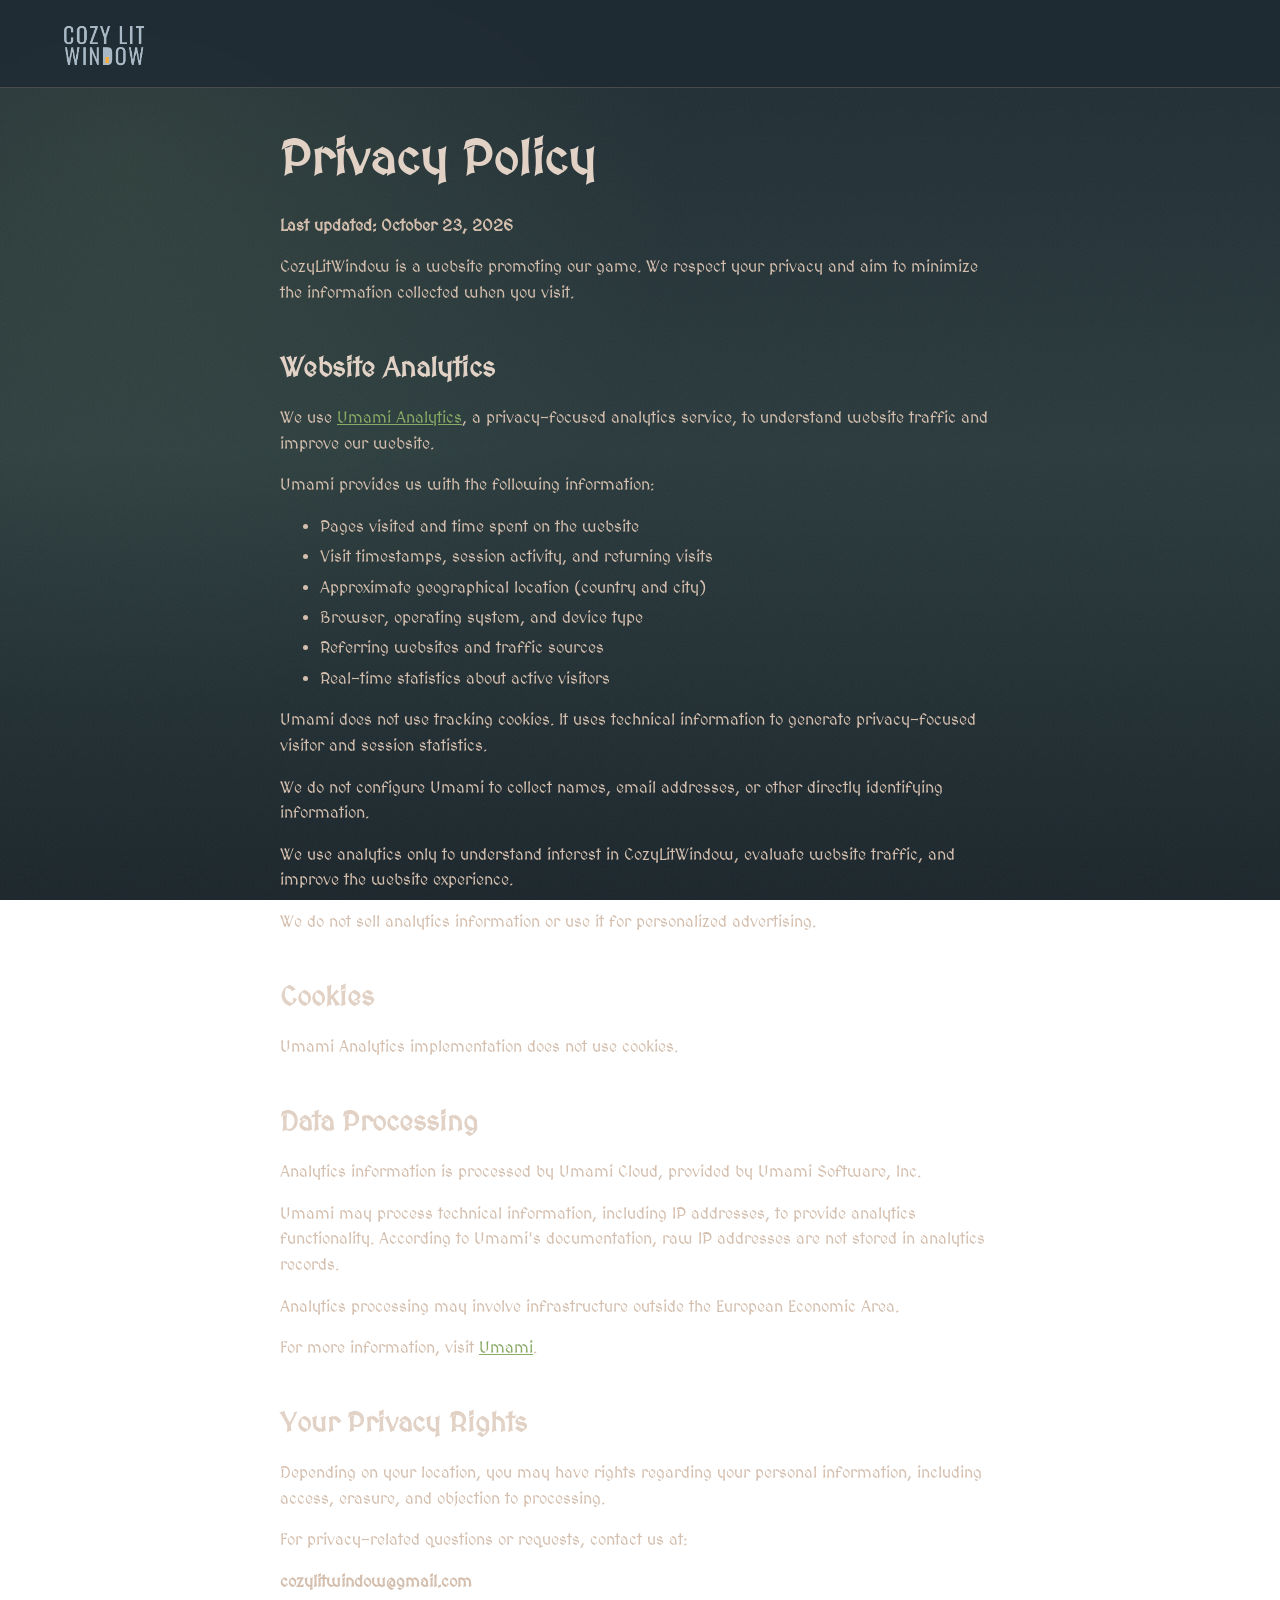
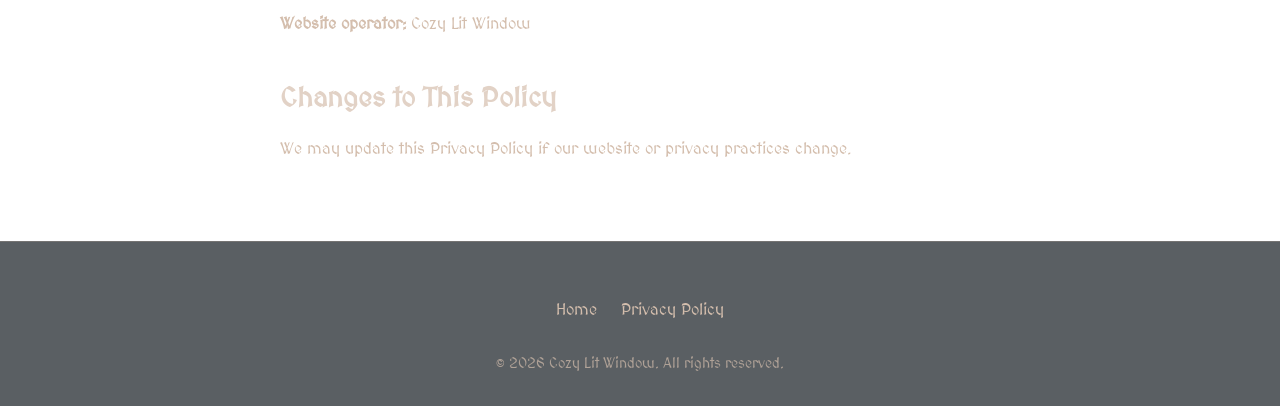
==== privacy/index.html @ b7e92689 "Add privacy page" ====
<!doctype html>
<html lang="en">

<head>
  <meta charset="UTF-8">
  <link rel="apple-touch-icon" sizes="180x180" href="/public/favicon_io/apple-touch-icon.png">
  <link rel="icon" type="image/png" sizes="32x32" href="/public/favicon_io/favicon-32x32.png">
  <link rel="icon" type="image/png" sizes="16x16" href="/public/favicon_io/favicon-16x16.png">
  <link rel="manifest" href="/public/favicon_io/site.webmanifest">
  <meta name="viewport" content="width=device-width, initial-scale=1.0">
  <title>Privacy Policy — Cozy Lit Window</title>
  <meta name="description" content="Privacy Policy for the CozyLitWindow website.">
  <meta name="theme-color" content="#1f2b33">
  <link rel="stylesheet" href="/styles.css">
</head>

<body>

  <header class="site-header scrolled" id="site-header">
    <a class="brand" href="/" aria-label="Cozy Lit Window — home">
      <img src="/public/assets/Main_Logo_Inverted.png" alt="Cozy Lit Window">
    </a>
  </header>

  <main id="top" class="policy">
    <h1>Privacy Policy</h1>
    <p><strong>Last updated: October 23, 2026</strong></p>

    <p>CozyLitWindow is a website promoting our game. We respect your privacy and aim to minimize the information collected when you visit.</p>

    <h2>Website Analytics</h2>
    <p>We use <a href="https://umami.is/" target="_blank" rel="noopener">Umami Analytics</a>, a privacy-focused analytics service, to understand website traffic and improve our website.</p>
    <p>Umami provides us with the following information:</p>
    <ul>
      <li>Pages visited and time spent on the website</li>
      <li>Visit timestamps, session activity, and returning visits</li>
      <li>Approximate geographical location (country and city)</li>
      <li>Browser, operating system, and device type</li>
      <li>Referring websites and traffic sources</li>
      <li>Real-time statistics about active visitors</li>
    </ul>
    <p>Umami does not use tracking cookies. It uses technical information to generate privacy-focused visitor and session statistics.</p>
    <p>We do not configure Umami to collect names, email addresses, or other directly identifying information.</p>
    <p>We use analytics only to understand interest in CozyLitWindow, evaluate website traffic, and improve the website experience.</p>
    <p>We do not sell analytics information or use it for personalized advertising.</p>

    <h2>Cookies</h2>
    <p>Umami Analytics implementation does not use cookies.</p>

    <h2>Data Processing</h2>
    <p>Analytics information is processed by Umami Cloud, provided by Umami Software, Inc.</p>
    <p>Umami may process technical information, including IP addresses, to provide analytics functionality. According to Umami's documentation, raw IP addresses are not stored in analytics records.</p>
    <p>Analytics processing may involve infrastructure outside the European Economic Area.</p>
    <p>For more information, visit <a href="https://umami.is/" target="_blank" rel="noopener">Umami</a>.</p>

    <h2>Your Privacy Rights</h2>
    <p>Depending on your location, you may have rights regarding your personal information, including access, erasure, and objection to processing.</p>
    <p>For privacy-related questions or requests, contact us at:</p>
    <p><strong>cozylitwindow@gmail.com</strong></p>
    <p><strong>Website operator:</strong> Cozy Lit Window</p>

    <h2>Changes to This Policy</h2>
    <p>We may update this Privacy Policy if our website or privacy practices change.</p>
  </main>

  <footer class="site-footer">
    <nav aria-label="Footer">
      <a href="/">Home</a>
      <a href="/privacy">Privacy Policy</a>
    </nav>
    <p class="copyright">&copy; 2026 Cozy Lit Window. All rights reserved.</p>
  </footer>

</body>

</html>
---- styles.css ----
@font-face {
  font-family: "MedievalSharp";
  src: url("fonts/MedievalSharp-Regular.ttf") format("truetype");
  font-style: normal;
  font-weight: 400;
  font-display: swap;
}

:root {
  --sand: #d4bead;
  --sand-soft: #e2d2c6;
  --moss: #89ab66;
  --slate: #495a58;
  --deep: #1f2b33;
  --edge: rgba(212, 190, 173, 0.22);
  --header-h: 5.5rem;
}

* { box-sizing: border-box; }

html { scroll-behavior: smooth; scroll-padding-top: var(--header-h); }

body {
  margin: 0;
  font-family: "MedievalSharp", Georgia, serif;
  color: var(--sand);
  line-height: 1.6;
  background:
    radial-gradient(circle at 10% 18%, rgba(137, 171, 102, 0.12), transparent 40%),
    linear-gradient(180deg, #1f2b33 0%, #2a3a3d 50%, #1a252b 100%);
  background-attachment: fixed;
}

/* subtle grain texture */
body::before {
  content: "";
  position: fixed;
  inset: 0;
  z-index: 0;
  pointer-events: none;
  opacity: 0.06;
  background-image: url("data:image/svg+xml;utf8,<svg xmlns='http://www.w3.org/2000/svg' width='160' height='160'><filter id='n'><feTurbulence type='fractalNoise' baseFrequency='0.8' numOctaves='2'/></filter><rect width='100%' height='100%' filter='url(%23n)'/></svg>");
}

main, .site-footer { position: relative; z-index: 1; }

a { color: inherit; }
img { display: block; max-width: 100%; height: auto; }

:focus-visible { outline: 2px solid var(--moss); outline-offset: 3px; }

.skip-link {
  position: fixed;
  left: 1rem;
  top: -4rem;
  z-index: 100;
  padding: 0.5rem 1rem;
  background: var(--deep);
  color: var(--sand);
}
.skip-link:focus { top: 1rem; }

/* HEADER */

.site-header {
  position: fixed;
  inset: 0 0 auto 0;
  z-index: 50;
  height: var(--header-h);
  padding: 0 clamp(1rem, 4vw, 3rem);
  display: flex;
  align-items: center;
  justify-content: space-between;
  transition: background-color 250ms ease;
}

.site-header.scrolled {
  background: rgba(31, 43, 51, 0.85);
  backdrop-filter: blur(8px);
  border-bottom: 1px solid var(--edge);
}

.brand {
  display: inline-flex;
  align-items: center;
  gap: 0.6rem;
  text-decoration: none;
  font-size: 1.1rem;
  letter-spacing: 0.04em;
  color: var(--sand-soft);
  text-shadow: 0 1px 8px rgba(0, 0, 0, 0.6);
}
.brand { position: relative; z-index: 1; }
.brand img {
  height: calc(var(--header-h) - 1rem);
  width: auto;
  object-fit: contain;
  filter: none;
  animation: logo-in 900ms ease-out both;
  transition: transform 250ms ease, filter 250ms ease;
}
.brand:hover img, .brand:focus-visible img {
  transform: scale(1.05);
  filter: drop-shadow(0 0 14px rgba(137, 171, 102, 0.55));
}
.brand:focus-visible { outline: 2px solid var(--moss); outline-offset: 4px; border-radius: 6px; }

.site-header > * { position: relative; z-index: 1; }

@keyframes logo-in {
  from { opacity: 0; transform: translateX(-12px); }
  to { opacity: 1; transform: none; }
}
@media (prefers-reduced-motion: reduce) {
  .brand img { animation: none; transition: none; }
}

.header-actions { display: flex; align-items: center; gap: 1rem; font-size: 1.15rem; }
.contact-link {
  display: inline-flex;
  align-items: center;
  min-height: 3rem;
  padding: 0 0.75rem;
  letter-spacing: 0.06em;
  text-decoration: none;
  color: var(--sand-soft);
  text-shadow: 0 1px 8px rgba(0, 0, 0, 0.6);
}
.contact-link:hover { color: var(--moss); }
.contact-link:focus-visible { outline: 2px solid var(--moss); outline-offset: 2px; color: var(--moss); }
.contact-link .ext-arrow { margin-left: 0.25em; font-size: 0.7em; opacity: 0.7; }
@media (max-width: 480px) {
  .header-actions { gap: 0.25rem; font-size: 1rem; }
  .contact-link, .info-toggle { padding: 0 0.5rem; white-space: nowrap; }
}

.info-menu { position: relative; }

.info-toggle {
  display: inline-flex;
  align-items: center;
  gap: 0.35rem;
  min-height: 3rem;
  padding: 0 0.75rem;
  font: inherit;
  letter-spacing: 0.06em;
  color: var(--sand-soft);
  background: none;
  border: 0;
  cursor: pointer;
  text-shadow: 0 1px 8px rgba(0, 0, 0, 0.6);
}
.info-toggle svg {
  width: 1.15rem;
  height: 1.15rem;
  fill: none;
  stroke: currentColor;
  stroke-width: 2;
  transition: transform 200ms ease;
}
.info-toggle[aria-expanded="true"] svg { transform: rotate(180deg); }
.info-toggle:hover { color: var(--moss); }

.info-panel {
  position: absolute;
  right: 0;
  top: calc(100% + 0.4rem);
  min-width: 14rem;
  padding: 0.75rem 1rem 1rem;
  background: rgba(31, 43, 51, 0.97);
  border: 1px solid var(--edge);
  box-shadow: 0 18px 40px rgba(0, 0, 0, 0.45);
}
.info-panel[hidden] { display: none; }
.info-heading {
  margin: 0.5rem 0 0.25rem;
  font-size: 0.8rem;
  text-transform: uppercase;
  letter-spacing: 0.15em;
  color: var(--moss);
}
.info-panel a {
  display: block;
  padding: 0.35rem 0;
  text-decoration: none;
  color: var(--sand-soft);
}
.info-panel a:hover { color: var(--moss); }

/* HERO */

.hero {
  position: relative;
  min-height: 100vh;
  min-height: 100svh;
  display: flex;
  align-items: flex-end;
  justify-content: center;
  text-align: center;
  padding: calc(var(--header-h) + 1rem) 1.25rem 4.5rem;
  overflow: hidden;
  background: var(--deep);
}

.hero-bg {
  position: absolute;
  inset: 0;
  background: url("public/assets/library_hero.png") center / cover no-repeat;
}
.hero-bg::after {
  content: "";
  position: absolute;
  inset: 0;
  background: linear-gradient(to bottom, rgba(31, 43, 51, 0.55), rgba(31, 43, 51, 0.15) 30%, rgba(31, 43, 51, 0.65) 75%, #1f2b33 100%);
}

.hero-content {
  position: relative;
  z-index: 2;
  width: 100%;
  max-width: 40rem;
  text-shadow: 0 2px 16px rgba(0, 0, 0, 0.7);
}

.eyebrow {
  margin: 0;
  color: var(--moss);
  text-transform: uppercase;
  letter-spacing: 0.2em;
  font-size: 0.85rem;
}

/* the key art already carries the title logo; keep the h1 for assistive tech/SEO */
.hero h1 {
  position: absolute;
  width: 1px;
  height: 1px;
  margin: -1px;
  overflow: hidden;
  clip-path: inset(50%);
  white-space: nowrap;
}

.tagline {
  margin: 0 auto 1.25rem;
  font-size: clamp(1.05rem, 2.2vw, 1.35rem);
  color: var(--sand-soft);
}

.signup {
  padding: 1rem 1.25rem;
  background: rgba(31, 43, 51, 0.72);
  border: 1px solid var(--edge);
  backdrop-filter: blur(6px);
  text-shadow: none;
}
.signup-title {
  margin: 0 0 0.5rem;
  text-transform: uppercase;
  letter-spacing: 0.15em;
  font-size: 0.85rem;
  color: var(--moss);
}
.octupus-form { min-height: 4.5rem; }
.signup-footnote {
  margin: 0.5rem 0 0;
  font-size: 0.85rem;
  color: #c7cfbf;
}

.scroll-indicator {
  position: absolute;
  bottom: 1.25rem;
  left: 50%;
  z-index: 2;
  width: 1.6rem;
  height: 2.6rem;
  margin-left: -0.8rem;
  border: 2px solid var(--sand-soft);
  border-radius: 1rem;
  opacity: 0.7;
}
.scroll-indicator span {
  position: absolute;
  top: 0.5rem;
  left: 50%;
  width: 4px;
  height: 8px;
  margin-left: -2px;
  border-radius: 2px;
  background: var(--sand-soft);
  animation: scroll-dot 1.8s ease-in-out infinite;
}
@keyframes scroll-dot {
  0% { transform: translateY(0); opacity: 1; }
  80%, 100% { transform: translateY(0.9rem); opacity: 0; }
}

/* Touch devices: bouncing chevron instead of a mouse */
@media (hover: none), (pointer: coarse) {
  .scroll-indicator {
    width: 2.75rem;
    height: 2.75rem;
    margin-left: -1.375rem;
    border: 0;
    border-radius: 0;
  }
  .scroll-indicator span {
    top: 50%;
    width: 14px;
    height: 14px;
    margin: -10px 0 0 -7px;
    border-radius: 0;
    background: none;
    border-right: 2px solid var(--sand-soft);
    border-bottom: 2px solid var(--sand-soft);
    transform: rotate(45deg);
    animation: scroll-chevron 1.6s ease-in-out infinite;
  }
}
@keyframes scroll-chevron {
  0%, 100% { transform: translateY(-4px) rotate(45deg); opacity: 0.4; }
  50% { transform: translateY(6px) rotate(45deg); opacity: 1; }
}

/* OVERVIEW */

.overview { padding: clamp(4rem, 12vw, 9rem) 1.5rem; }
.overview-inner { max-width: 42rem; margin: 0 auto; text-align: center; }
.overview h2 {
  margin: 0.5rem 0 1.5rem;
  font-weight: 400;
  font-size: clamp(1.9rem, 4.5vw, 3rem);
  line-height: 1.15;
  color: var(--sand-soft);
}
.overview p { font-size: 1.1rem; }

/* GALLERY */

.gallery { padding: 0 clamp(1rem, 4vw, 3rem) clamp(4rem, 10vw, 8rem); }

.shots {
  list-style: none;
  margin: 0 auto;
  padding: 0;
  max-width: 1400px;
  display: grid;
  grid-template-columns: repeat(12, 1fr);
  gap: clamp(1rem, 3vw, 2.5rem);
}
.shots li { grid-column: span 12; }

/* alternating layout: wide, then an offset pair, repeat */
@media (min-width: 900px) {
  .shots li:nth-child(4n + 1),
  .shots li:nth-child(4n) { grid-column: 1 / -1; }
  .shots li:nth-child(4n + 2) { grid-column: 1 / span 7; }
  .shots li:nth-child(4n + 3) { grid-column: 8 / span 5; align-self: end; }
}

.shot {
  display: block;
  width: 100%;
  padding: 0;
  border: 1px solid var(--edge);
  background: var(--deep);
  cursor: zoom-in;
  overflow: hidden;
  box-shadow: 0 18px 40px rgba(0, 0, 0, 0.4);
}
.shot img {
  width: 100%;
  aspect-ratio: 16 / 9;
  object-fit: contain;
  transition: transform 500ms ease, filter 300ms ease;
}
.shot:hover img { transform: scale(1.02); filter: brightness(1.08); }

/* REVEAL */

.reveal { opacity: 0; transform: translateY(18px); transition: opacity 700ms ease, transform 700ms ease; }
.reveal.in { opacity: 1; transform: none; }

/* FOOTER */

.site-footer {
  padding: 3rem 1.5rem 2rem;
  text-align: center;
  border-top: 1px solid var(--edge);
  background: rgba(20, 28, 33, 0.7);
}
.footer-logos { display: flex; align-items: center; justify-content: center; gap: 2rem; margin: 0 auto 1.5rem; }
.site-footer .footer-company-logo { width: min(12rem, 40vw); height: auto; }
.site-footer .footer-game-logo { width: 5rem; height: 5rem; object-fit: contain; }
.site-footer nav { display: flex; flex-wrap: wrap; justify-content: center; gap: 0.5rem 1.5rem; }
.site-footer nav a { text-decoration: none; padding: 0.4rem 0; }
.site-footer nav a:hover { color: var(--moss); }
.copyright { margin: 1.5rem 0 0; font-size: 0.85rem; opacity: 0.7; }

/* PRIVACY POLICY PAGE */

.policy {
  max-width: 48rem;
  margin: 0 auto;
  padding: calc(var(--header-h) + 2rem) 1.5rem 4rem;
  min-height: 70vh;
  overflow-wrap: anywhere;
}
.policy h1 { font-size: clamp(2rem, 6vw, 3rem); color: var(--sand-soft); margin: 0 0 0.5rem; }
.policy h2 { font-size: clamp(1.3rem, 4vw, 1.7rem); color: var(--sand-soft); margin: 2.5rem 0 0.5rem; }
.policy a { color: var(--moss); }
.policy li { margin-bottom: 0.3rem; }

/* LIGHTBOX */

.lightbox {
  width: 100vw;
  height: 100vh;
  height: 100dvh;
  max-width: none;
  max-height: none;
  margin: 0;
  padding: 0;
  border: 0;
  background: rgba(10, 14, 17, 0.94);
  align-items: center;
  justify-content: center;
}
.lightbox[open] { display: flex; }
.lightbox::backdrop { background: rgba(10, 14, 17, 0.94); }
.lightbox img {
  max-width: 94vw;
  max-height: 88vh;
  width: auto;
  height: auto;
  object-fit: contain;
}
.lb-close, .lb-nav {
  position: absolute;
  background: rgba(31, 43, 51, 0.6);
  border: 1px solid var(--edge);
  color: var(--sand-soft);
  font: inherit;
  cursor: pointer;
  width: 3rem;
  height: 3rem;
  font-size: 2rem;
  line-height: 1;
  border-radius: 50%;
}
.lb-close:hover, .lb-nav:hover { color: var(--moss); }
.lb-close { top: 1rem; right: 1rem; }
.lb-nav { top: 50%; margin-top: -1.5rem; }
.lb-prev { left: 1rem; }
.lb-next { right: 1rem; }

/* RESPONSIVE */

@media (max-width: 768px) {
  /* show the whole key-art logo as a band instead of cropping it */
  .hero { align-items: flex-start; padding-top: 17.5rem; }
  .hero-bg { bottom: auto; height: 20rem; background-size: auto 100%; background-position: 50% 0; }
  .hero-bg::after { background: linear-gradient(to bottom, rgba(31, 43, 51, 0.5), transparent 25%, transparent 60%, #1f2b33 100%); }
  .lb-nav { top: auto; bottom: 1rem; margin-top: 0; }
}

@media (prefers-reduced-motion: reduce) {
  html { scroll-behavior: auto; }
  .scroll-indicator span { animation: none !important; }
  * { transition: none !important; }
}
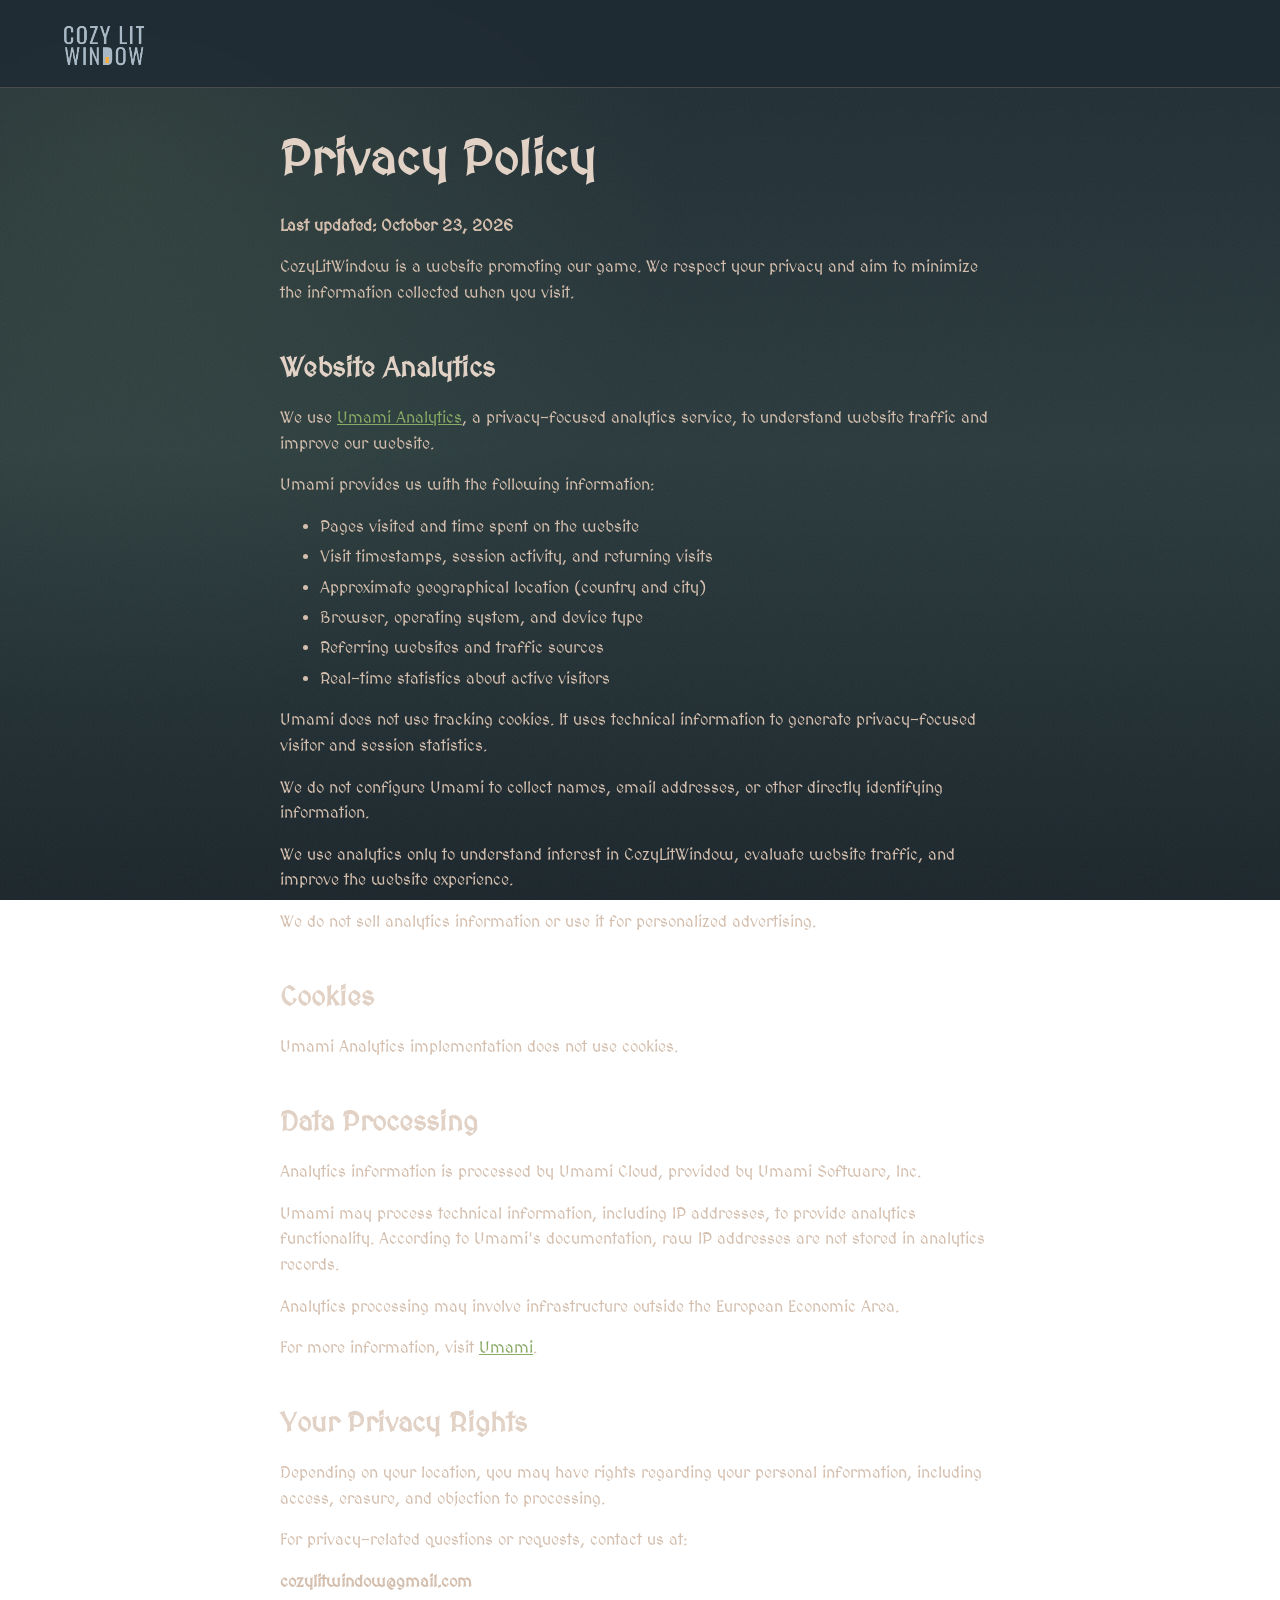
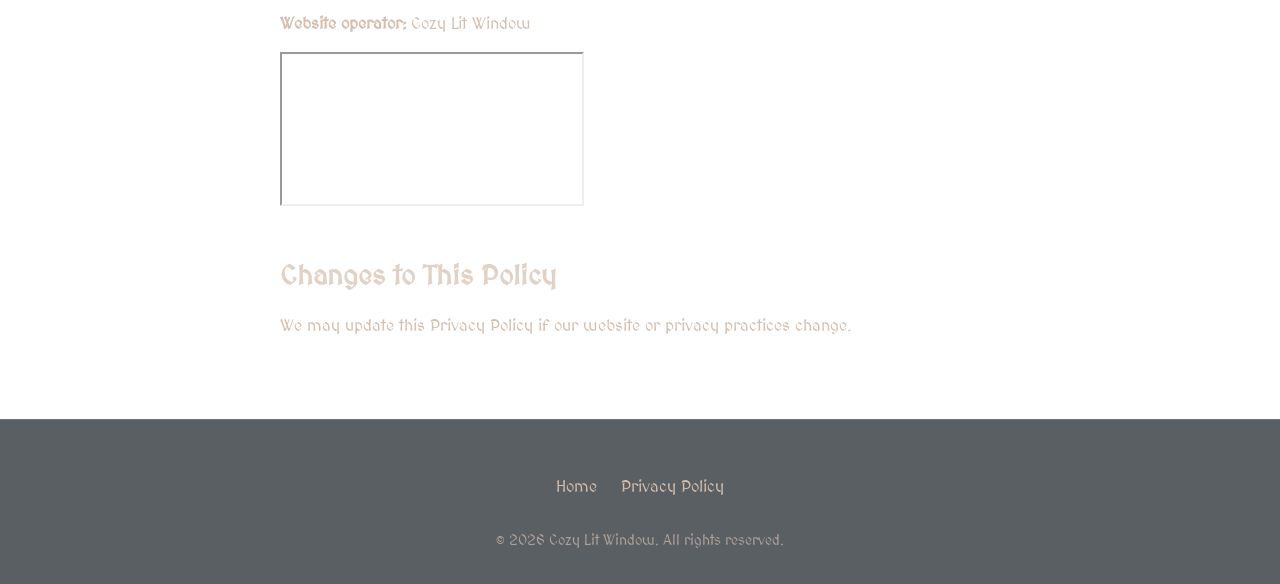
==== commit c315da15: "Add steam game CTA to website" ====
--- a/privacy/index.html
+++ b/privacy/index.html
@@ -58,7 +58,7 @@
     <p>For privacy-related questions or requests, contact us at:</p>
     <p><strong>cozylitwindow@gmail.com</strong></p>
     <p><strong>Website operator:</strong> Cozy Lit Window</p>
-
+<iframe src="https://store.steampowered.com/widget/500/?utm_source=homepage&utm_campaign=mycampaign"></iframe>
     <h2>Changes to This Policy</h2>
     <p>We may update this Privacy Policy if our website or privacy practices change.</p>
   </main>
--- a/styles.css
+++ b/styles.css
@@ -242,26 +242,84 @@
 }
 
 .tagline {
-  margin: 0 auto 1.25rem;
+  margin: 0 auto 1.5rem;
   font-size: clamp(1.05rem, 2.2vw, 1.35rem);
   color: var(--sand-soft);
 }
 
+.steam-cta {
+  display: flex;
+  align-items: center;
+  justify-content: center;
+  width: min(100%, 22rem);
+  min-height: 3.5rem;
+  margin: 0 auto;
+  padding: 0.75rem 1.5rem;
+  font-size: clamp(1.15rem, 2.6vw, 1.4rem);
+  letter-spacing: 0.06em;
+  text-decoration: none;
+  text-shadow: none;
+  color: var(--deep);
+  background: var(--moss);
+  border: 1px solid #a5c785;
+  box-shadow: 0 8px 24px rgba(0, 0, 0, 0.45), 0 0 22px rgba(137, 171, 102, 0.35);
+  transition: transform 200ms ease, background-color 200ms ease, box-shadow 200ms ease;
+}
+.steam-cta:hover { background: #9dc07a; transform: translateY(-2px); }
+.steam-cta:focus-visible { outline: 2px solid var(--sand-soft); outline-offset: 4px; }
+.steam-cta .ext-arrow { white-space: pre; }
+.visually-hidden {
+  position: absolute;
+  width: 1px;
+  height: 1px;
+  margin: -1px;
+  overflow: hidden;
+  clip-path: inset(50%);
+  white-space: nowrap;
+}
+
 .signup {
-  padding: 1rem 1.25rem;
+  max-width: 30rem;
+  margin: 1.5rem auto 0;
+  padding: 1.25rem 0 0;
+  border-top: 1px solid var(--edge);
+  text-shadow: none;
+}
+.signup-title {
+  margin: 0 0 0.6rem;
+  font-size: 0.95rem;
+  color: var(--sand-soft);
+  text-shadow: 0 1px 8px rgba(0, 0, 0, 0.7);
+}
+.octupus-form { min-height: 3rem; }
+.octupus-form form { display: flex; flex-wrap: wrap; gap: 0.5rem; justify-content: center; }
+.octupus-form input[type="email"] {
+  flex: 1 1 12rem;
+  min-width: 0;
+  min-height: 2.75rem;
+  padding: 0 0.75rem;
+  font: inherit;
+  color: var(--sand-soft);
   background: rgba(31, 43, 51, 0.72);
   border: 1px solid var(--edge);
-  backdrop-filter: blur(6px);
-  text-shadow: none;
-}
-.signup-title {
-  margin: 0 0 0.5rem;
-  text-transform: uppercase;
-  letter-spacing: 0.15em;
-  font-size: 0.85rem;
-  color: var(--moss);
-}
-.octupus-form { min-height: 4.5rem; }
+}
+.octupus-form button,
+.octupus-form input[type="submit"] {
+  flex: 0 0 auto;
+  min-height: 2.75rem;
+  padding: 0 1.1rem;
+  font: inherit;
+  cursor: pointer;
+  color: var(--sand-soft);
+  background: transparent;
+  border: 1px solid var(--sand);
+}
+.octupus-form button:hover,
+.octupus-form input[type="submit"]:hover { color: var(--moss); border-color: var(--moss); }
+@media (max-width: 480px) {
+  .octupus-form form { flex-direction: column; }
+  .octupus-form input[type="email"], .octupus-form button, .octupus-form input[type="submit"] { width: 100%; flex: none; }
+}
 .signup-footnote {
   margin: 0.5rem 0 0;
   font-size: 0.85rem;
